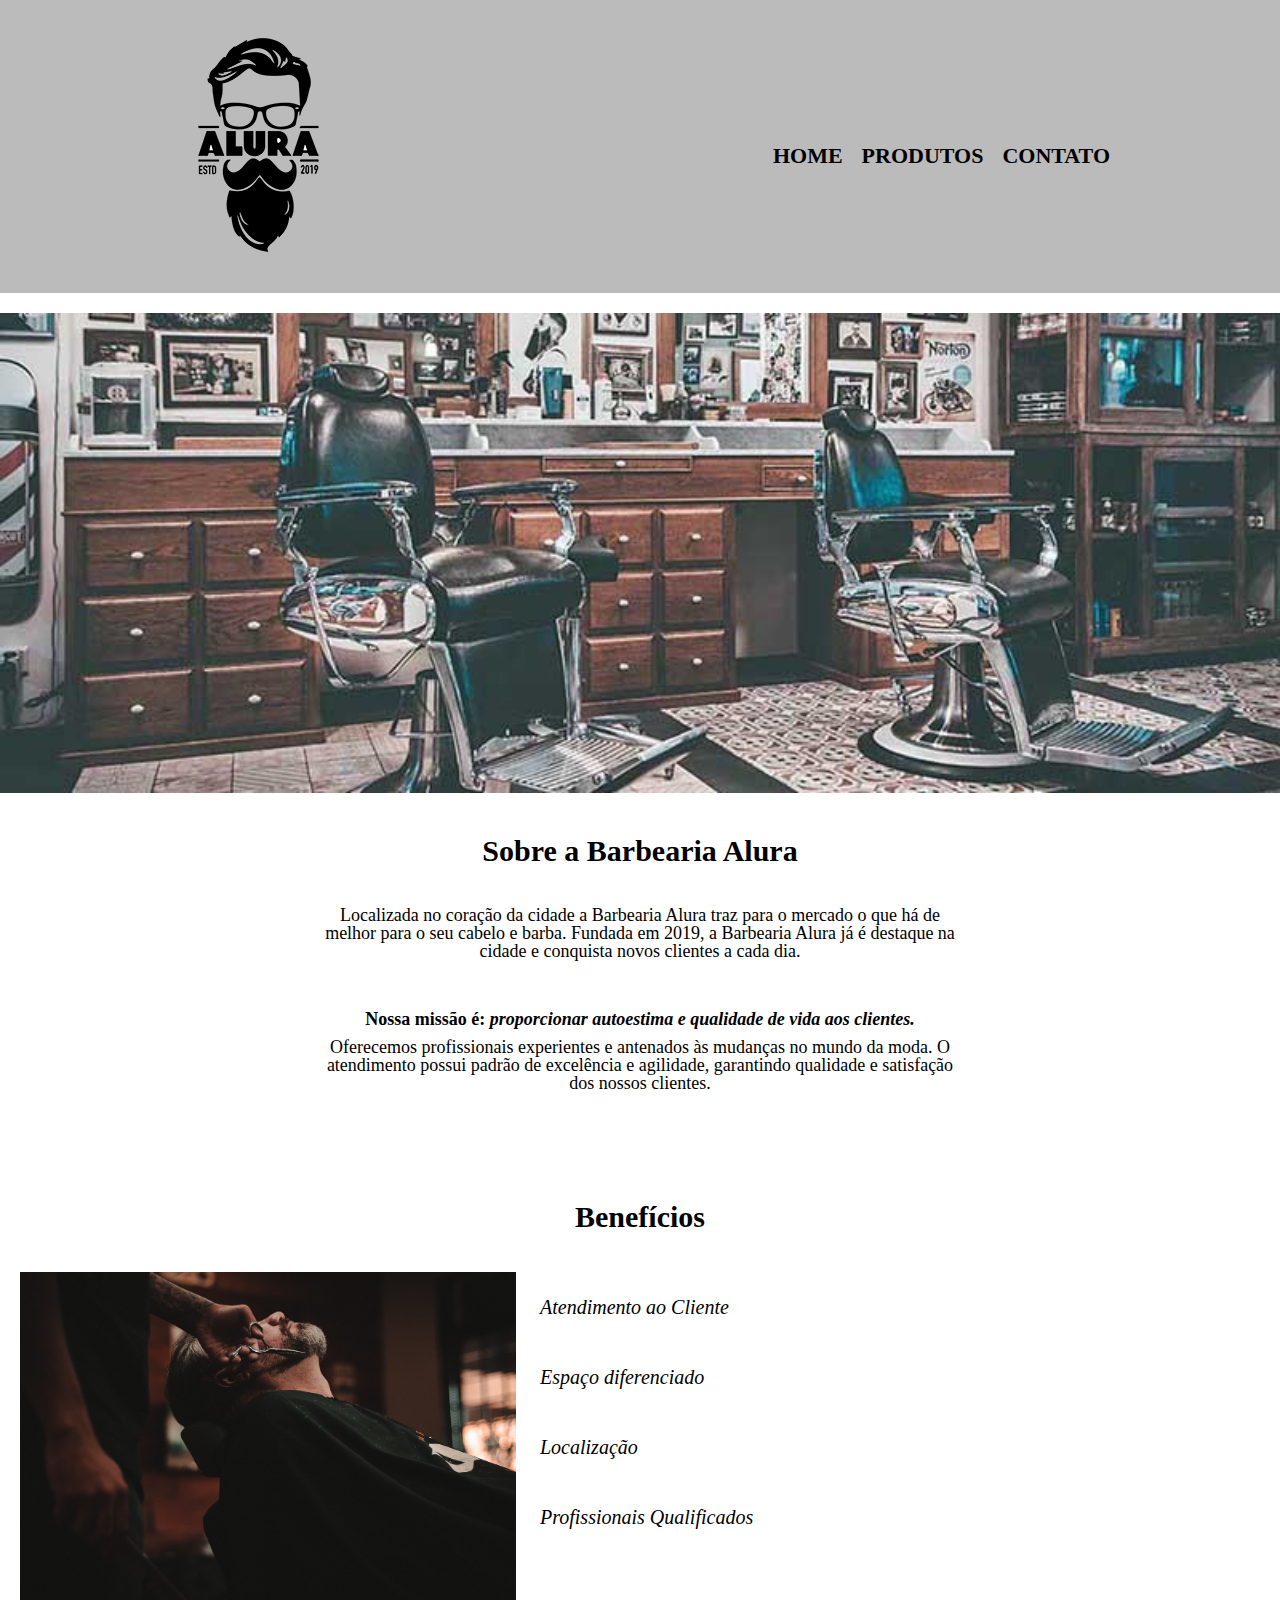
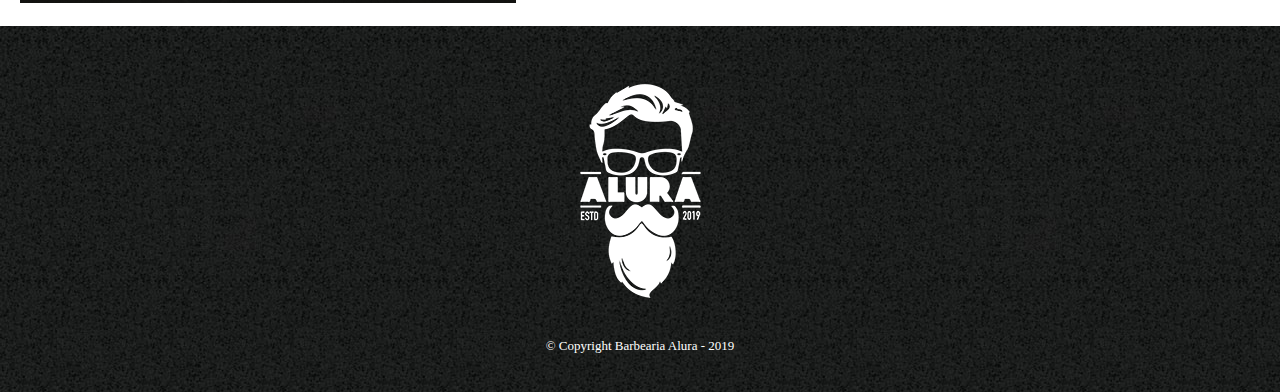
==== index.html @ 314c3d79 "Primeiro site" ====
<!DOCTYPE html>
<html lang="pt-br">
	<head>
		<meta charset="UTF-8">
		<title>Barbearia Alura</title>
		<link rel="stylesheet" href="reset.css">
		<link rel="stylesheet" href="home.css">
	</head>
	<body>
		<header>
			<div class="caixa">
				<h1><img src="logo.png"></h1>
				<nav>
					<ul>
						<li><a href="index.html">Home</a></li>
						<li><a href= "produtos.html">Produtos</a></li>
						<li><a href= "contato.html">Contato</a></li>
					</ul>
				</nav>
			</div>
		</header>

		<main>
			<img id= "banner" src="banner.jpg">
			<div class="principal">	
			
				<h2 class= "titulo-centralizado">Sobre a Barbearia Alura</h2>

				<p class= "paragrafo1">Localizada no coração da cidade a Barbearia Alura traz para o mercado o que há de melhor para o seu cabelo e barba. Fundada em 2019, a Barbearia Alura já é destaque na cidade e conquista novos clientes a cada dia.</p>

				<p  class= "paragrafo2">Nossa missão é: <em class= "italico"> proporcionar autoestima e qualidade de vida aos clientes.</em></p>

				<p class= "paragrafo1">Oferecemos profissionais experientes e antenados às mudanças no mundo da moda. O atendimento possui padrão de excelência e agilidade, garantindo qualidade e satisfação dos nossos clientes.</p>
			</div>
			<div class= "beneficios">
				<h2 class= "titulo-centralizado">Benefícios</h2>

				<img src= "beneficios.jpg" class= "imgbeneficios">

				<ul class= "lista">
					<li class= "itens">Atendimento ao Cliente</li>
					<li class= "itens">Espaço diferenciado</li>
					<li class= "itens">Localização</li>
					<li class= "itens">Profissionais Qualificados</li>
				</ul>

			</div>
		</main>

		<footer>
			<img src="logo-branco.png">
			<p class="copyright">&copy; Copyright Barbearia Alura - 2019</p>
		</footer>
	</body>
</html>
---- home.css ----
header {
	background: #bbbbbb;	
	padding: 20px 0;
}

.caixa {
	position: relative;
	width: 940px;
	margin: 0 auto;
}
nav {
	position: absolute;
	top: 125px;
	right: 0;
}

nav li {
	display: inline;
	margin: 0 0 0 15px; 
}

nav a {
	text-transform: uppercase;
	color: #000000;
	font-weight: bold;
	font-size: 22px;
	text-decoration: none;
}

nav a:hover {
	color: #C78C19;
	text-decoration: underline;
}

#banner {
	width: 100%;
	margin-top: 20px;
}

.titulo-centralizado {
	text-align: center;
	font-weight: bold;
	font-size: 30px;
	margin: 40px 0;
}

.principal {
	vertical-align: top;
	width: 50%;
	margin: 0 auto;
	text-align: center;
	font-size: 18px;
}

.paragrafo1 {
	margin-top: 10px;
	margin-bottom: 50px;

}

.paragrafo2 {
	font-weight: bold;
}

.italico {
	font-style: italic;
}


.beneficios {
	background: #ffffff;
	padding: 20px;
}

.imgbeneficios {
	width: 40%
}

.lista {
	font-style: italic;
	display: inline-block;
	vertical-align: top;
	width: 40%;
	margin: 0 auto;
	padding: 0 20px;
	font-size: 20px;
	line-height: 70px;
}

footer {
 	text-align: center;
 	background: url(bg.jpg);
 	padding: 40px 0;
 }

 .copyright {
 	color: #FFFFFF;
 	font-size: 13px;
 	margin-top: 20px;
 }
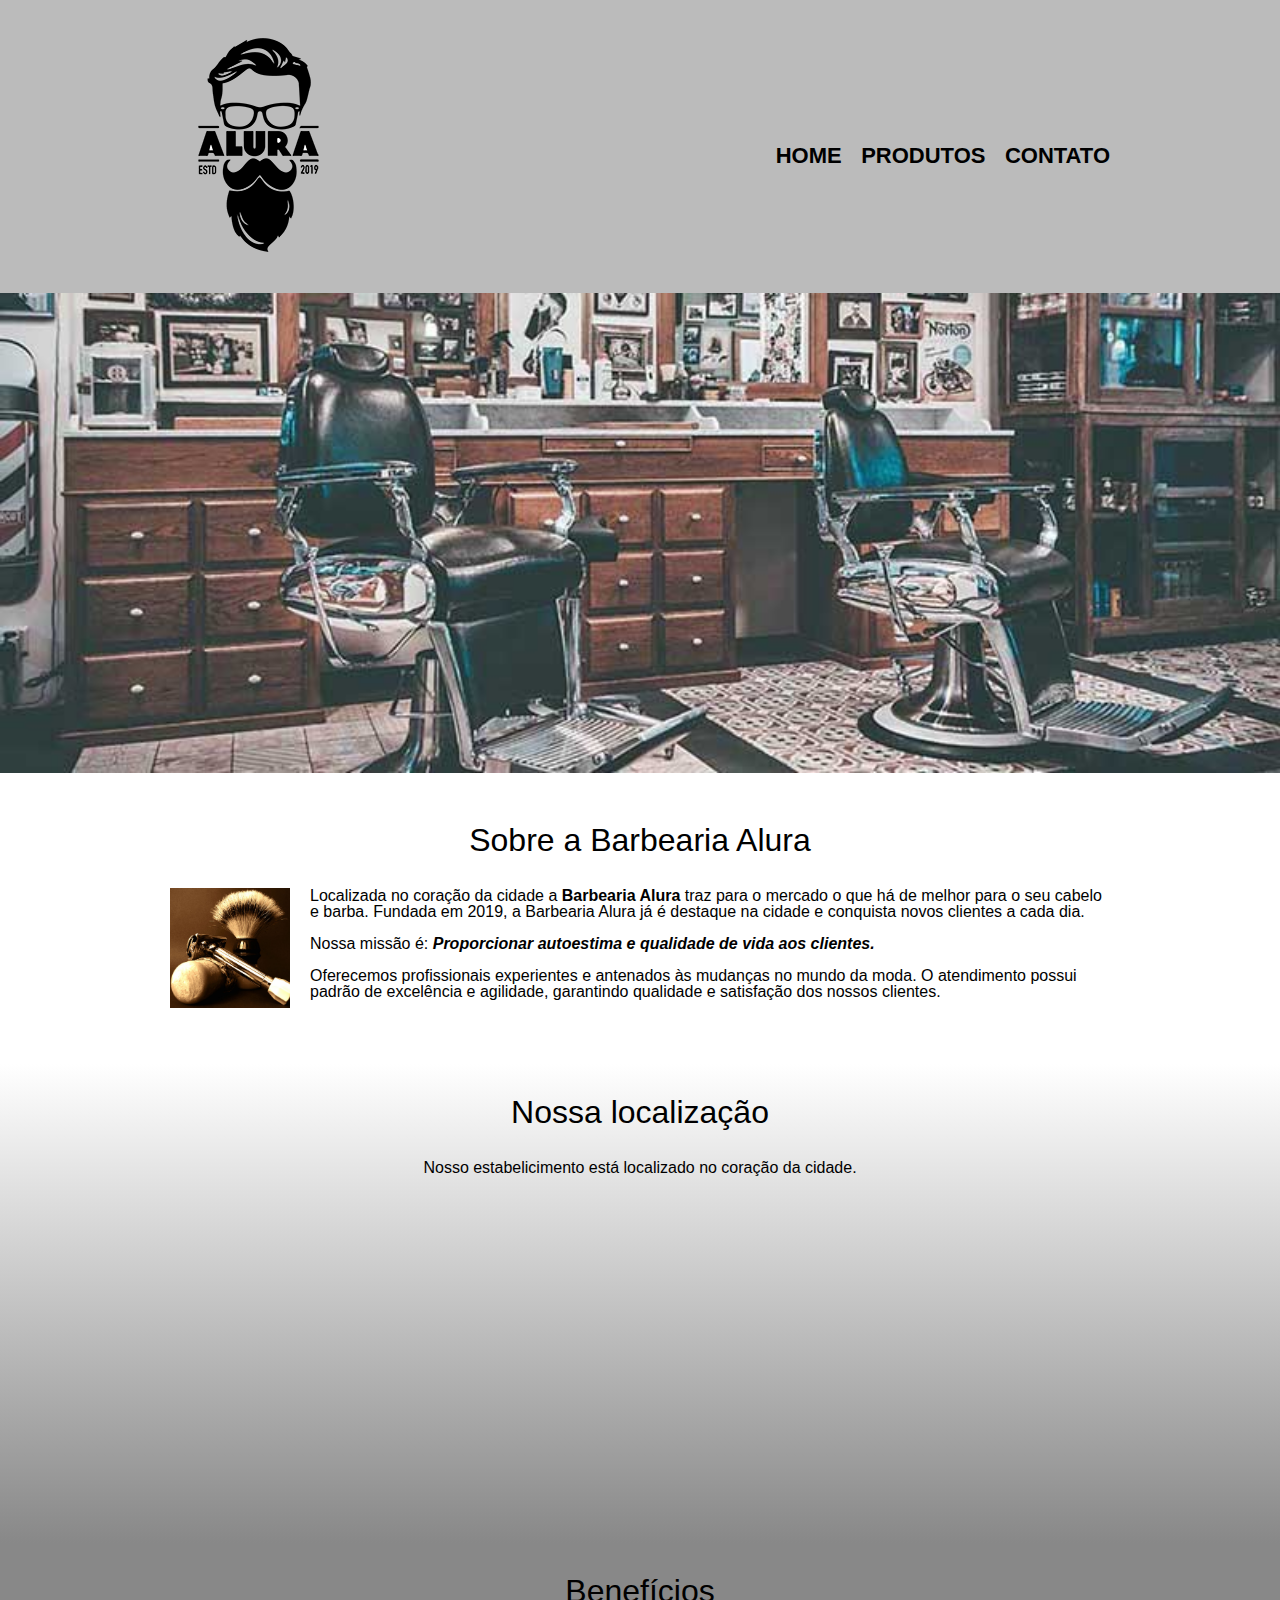
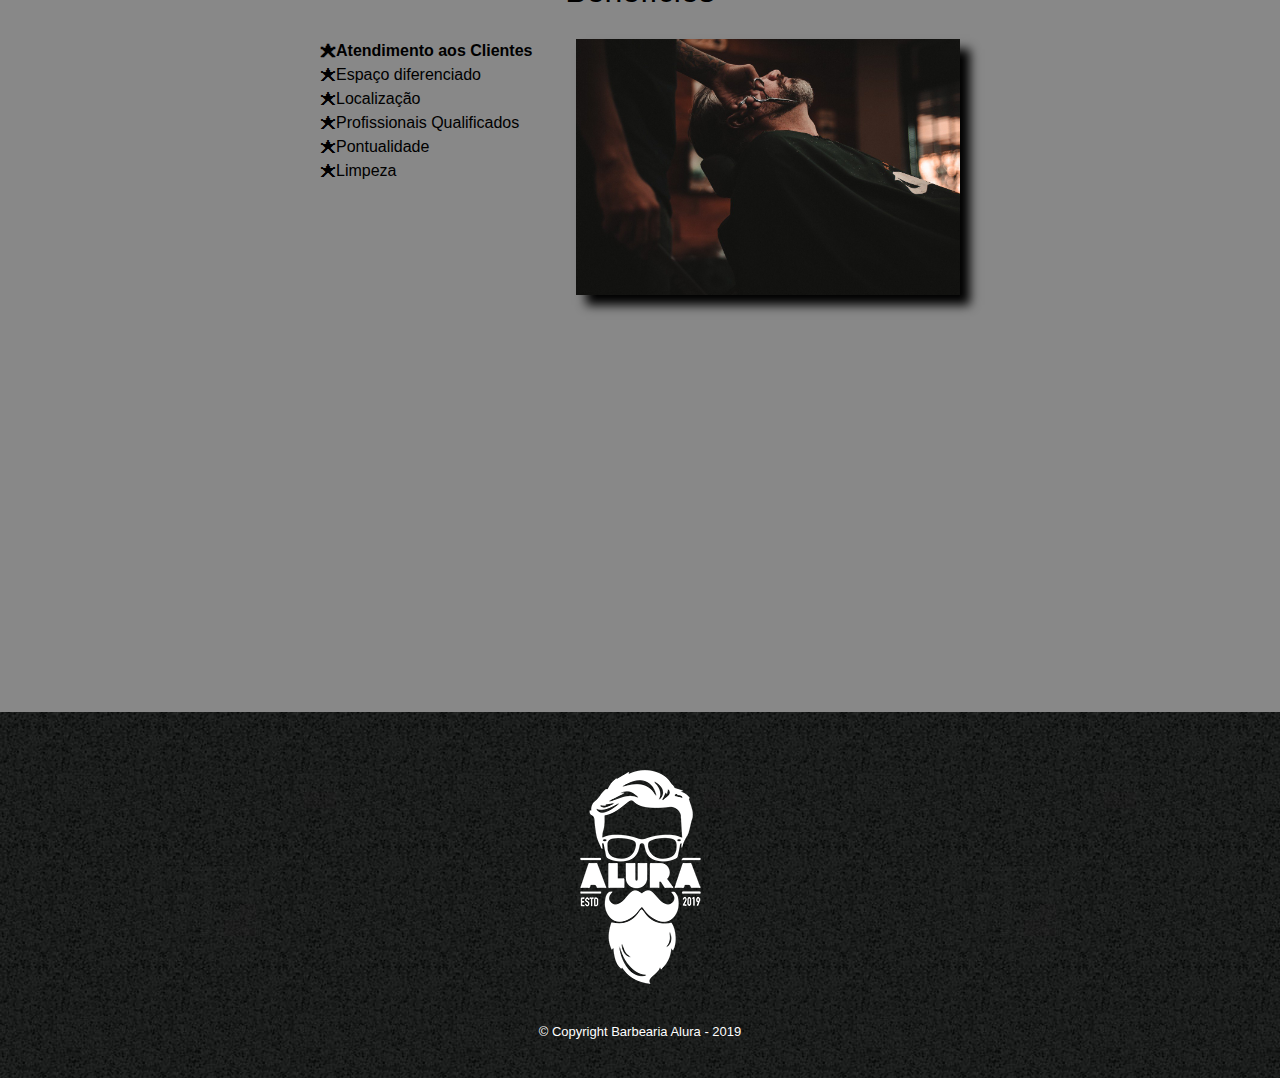
==== commit c7bf50f7: "Finalização do curso" ====
--- a/index.html
+++ b/index.html
@@ -2,9 +2,12 @@
 <html lang="pt-br">
 	<head>
 		<meta charset="UTF-8">
+		<meta name="viewport" content="width=device-width">
 		<title>Barbearia Alura</title>
+
 		<link rel="stylesheet" href="reset.css">
-		<link rel="stylesheet" href="home.css">
+		<link rel="stylesheet" href="style.css">
+		<link href="https://fonts.googleapis.com/css2?family=Montserrat:wght@300&display=swap" rel="stylesheet">
 	</head>
 	<body>
 		<header>
@@ -20,31 +23,48 @@
 			</div>
 		</header>
 
+		<img class= "banner" src="banner.jpg">
+
 		<main>
-			<img id= "banner" src="banner.jpg">
-			<div class="principal">	
+			<section class="principal">
+				<h2 class= "titulo-principal">Sobre a Barbearia Alura</h2>
+
+				<img class= "utensilios" src="utensilios.jpg" alt="Utensílios de um barbeiro">
+
+				<p>Localizada no coração da cidade a <strong>Barbearia Alura</strong> traz para o mercado o que há de melhor para o seu cabelo e barba. Fundada em 2019, a Barbearia Alura já é destaque na cidade e conquista novos clientes a cada dia.</p>
+
+				<p>Nossa missão é: <em><strong>Proporcionar autoestima e qualidade de vida aos clientes.</strong></em></p>
+
+				<p>Oferecemos profissionais experientes e antenados às mudanças no mundo da moda. O atendimento possui padrão de excelência e agilidade, garantindo qualidade e satisfação dos nossos clientes.</p>
+			</section>
+
+			<section class="mapa">
+				<h3 class="titulo-principal">Nossa localização</h3>
+				<p>Nosso estabelicimento está localizado no coração da cidade.</p>
+
+				<div class="mapa-conteudo">
+					<iframe src="https://www.google.com/maps/embed?pb=!1m18!1m12!1m3!1d14625.793842847399!2d-46.64121943022461!3d-23.588244300000003!2m3!1f0!2f0!3f0!3m2!1i1024!2i768!4f13.1!3m3!1m2!1s0x94ce5a2b2ed7f3a1%3A0xab35da2f5ca62674!2sCaelum%20-%20Escola%20de%20Tecnologia!5e0!3m2!1spt-BR!2sbr!4v1617063945290!5m2!1spt-BR!2sbr" width="100%" height="300" style="border:0;" allowfullscreen="" loading="lazy"></iframe>
+				</div>
+			</section>
+
+			<section class= "beneficios">
+				<h3 class= "titulo-principal">Benefícios</h3>
+
+				<div class="conteudo-beneficios">
+					<ul class="lista-beneficios">
+						<li class= "itens">Atendimento aos Clientes</li>
+						<li class= "itens">Espaço diferenciado</li>
+						<li class= "itens">Localização</li>
+						<li class= "itens">Profissionais Qualificados</li>
+						<li class= "itens">Pontualidade</li>
+						<li class= "itens">Limpeza</li>
+					</ul><img src= "beneficios.jpg" class= "imgbeneficios">
+				</div>
 			
-				<h2 class= "titulo-centralizado">Sobre a Barbearia Alura</h2>
-
-				<p class= "paragrafo1">Localizada no coração da cidade a Barbearia Alura traz para o mercado o que há de melhor para o seu cabelo e barba. Fundada em 2019, a Barbearia Alura já é destaque na cidade e conquista novos clientes a cada dia.</p>
-
-				<p  class= "paragrafo2">Nossa missão é: <em class= "italico"> proporcionar autoestima e qualidade de vida aos clientes.</em></p>
-
-				<p class= "paragrafo1">Oferecemos profissionais experientes e antenados às mudanças no mundo da moda. O atendimento possui padrão de excelência e agilidade, garantindo qualidade e satisfação dos nossos clientes.</p>
-			</div>
-			<div class= "beneficios">
-				<h2 class= "titulo-centralizado">Benefícios</h2>
-
-				<img src= "beneficios.jpg" class= "imgbeneficios">
-
-				<ul class= "lista">
-					<li class= "itens">Atendimento ao Cliente</li>
-					<li class= "itens">Espaço diferenciado</li>
-					<li class= "itens">Localização</li>
-					<li class= "itens">Profissionais Qualificados</li>
-				</ul>
-
-			</div>
+				<div class="video">
+					<iframe width="100%" height="315" src="https://www.youtube.com/embed/wcVVXUV0YUY" title="YouTube video player" frameborder="0" allow="accelerometer; autoplay; clipboard-write; encrypted-media; gyroscope; picture-in-picture" allowfullscreen></iframe>
+				</div>
+			</section>
 		</main>
 
 		<footer>
@@ -52,4 +72,6 @@
 			<p class="copyright">&copy; Copyright Barbearia Alura - 2019</p>
 		</footer>
 	</body>
-</html>+	</html>
+
+
--- a/style.css
+++ b/style.css
@@ -0,0 +1,293 @@
+body {
+	font-family: 'monteserrat', sans-serif;
+}
+
+header {
+	background: #bbbbbb;	
+	padding: 20px 0;
+}
+
+.caixa {
+	position: relative;
+	width: 940px;
+	margin: 0 auto;
+}
+nav {
+	position: absolute;
+	top: 125px;
+	right: 0;
+}
+
+nav li {
+	display: inline;
+	margin: 0 0 0 15px; 
+}
+
+nav a {
+	text-transform: uppercase;
+	color: #000000;
+	font-weight: bold;
+	font-size: 22px;
+	text-decoration: none;
+}
+
+nav a:hover {
+	color: #C78C19;
+	text-decoration: underline;
+}
+
+
+.produtos{
+	width: 940px;
+	margin: 0 auto;
+	padding: 50px 0;
+}
+.produtos li {
+	display: inline-block;
+	text-align: center;
+	width: 30%;
+	vertical-align: top;
+	margin: 0 1.5%;
+	padding: 30px 20px;
+	box-sizing: border-box;
+	border: #000000 2px solid;
+	border-radius: 10px;
+}
+
+.produtos li:hover {
+	border-color: #C78C19
+}
+
+.produtos li:active {
+	border-color: #088C19;
+}
+
+.produtos li:hover h2 {
+	font-size: 32px;
+}
+
+.produtos h2 {
+	font-size: 25px;
+	font-weight: bold;
+}
+
+.descricao-produto {
+	font-size: 18px;
+}
+ .preço-produto {
+ 	font-size: 30px;
+	font-weight: bold;
+	margin-top: 10px;
+ }
+
+.formulario  {
+	position: relative;
+	width: 940px;
+	margin: 0 auto;
+}
+
+form {
+	margin: 40px;
+}
+
+form label, form legend {
+	display: block;
+	font-size: 20px;
+	margin-bottom: 10px;
+	margin-top: 20px;
+}
+
+.input-padrao {
+	display: block;
+	margin-bottom: 10px;
+	padding: 10px 25px;
+	width: 50%;
+}
+
+.select {
+	margin-top: 10px;
+}
+
+.checkbox {
+	margin: 20px 0;
+}
+
+.enviar {
+	width: 40%;
+	padding: 15px 0;
+	background: orange;
+	color: white;
+	font-weight: bold;
+	font-size: 18px;
+	border: none;
+	border-radius: 5px;
+	transition: 1s all;
+	cursor: pointer;
+}
+
+.enviar:hover {
+	background: darkorange;
+	transform: scale(1.1);
+}
+
+table {
+	margin: 20px 0 40px;
+}
+
+thead {
+	background: #555555;
+	color: white;
+	font-weight: bold;
+}
+
+td, th {
+	border: 1px solid #000000;
+	padding: 8px 15px;
+}
+
+/* css da página inicial */
+
+.banner {
+	width: 100%;
+}
+
+.titulo-principal {
+	text-align: center;
+	font-size: 2em;
+	margin: 0 0 1em;
+	clear: left;
+}
+
+.utensilios {
+	width: 120px;
+	float: left;
+	margin: 0 20px 20px 0;
+}
+
+.principal {
+	padding: 3em 0;
+	background: #FFFFFF;
+	width: 940px;
+	margin: 0 auto;
+}
+
+.principal p {
+	margin: 0 0 1em;
+}
+
+.principal strong {
+	font-weight: bold;
+}
+
+.principal em {
+	font-style: italic;
+}
+
+.beneficios {
+	padding: 2em 0;
+	background: #888888;
+}
+
+.conteudo-beneficios {
+	width: 640px;
+	margin: 0 auto;
+}
+
+.lista-beneficios {
+	width: 40%;
+	display: inline-block;
+	vertical-align: top;
+}
+
+.imgbeneficios {
+	width: 60%;
+	box-shadow: 10px 10px 10px #000000;
+}
+
+.imgbeneficios:hover {
+	opacity: 0.7;
+	transition: 400ms;
+}
+
+.itens {
+	line-height: 1.5;
+}
+
+.itens:before {
+	content: "🟊";
+}
+
+.itens:first-child {
+	font-weight: bold;
+}
+
+.mapa {
+	padding: 2em 0;
+	background: linear-gradient(#FFFFFF, #888888);
+}
+
+.mapa-conteudo {
+	width: 940px;
+	margin: 0 auto;
+}
+
+.mapa p {
+	margin: 0 0 2em;
+	text-align: center;
+}
+
+.video {
+	width: 560px;
+	margin: 2em auto;
+}
+
+ footer {
+ 	text-align: center;
+ 	background: url(bg.jpg);
+ 	padding: 40px 0;
+ }
+
+ .copyright {
+ 	color: #FFFFFF;
+ 	font-size: 13px;
+ 	margin-top: 20px;
+ }
+
+ @media screen and (max-width: 480px) {
+ 	.caixa, .principal, .conteudo-beneficios, .mapa-conteudo, .video, .produtos, .produtos li, .formulario, .checkbox, .select {
+ 		width: auto;
+ 	}
+
+ 	h1 {
+ 		text-align: center;
+ 	}
+
+ 	nav {
+ 		position: static;
+ 	}
+
+ 	.lista-beneficios, .imgbeneficios, .input-padrao, .enviar {
+ 		width: 100%;
+ 	}
+
+ 	.produtos li{
+ 		display: block;
+ 		margin: 20px;
+ 	}
+
+ 	.formulario {
+ 		position: static;
+ 	}
+
+ 	.input-padrao {
+ 		padding: 5px;
+ 	}
+
+ 	.input-padrao  {
+ 		padding: 5px;
+ 	}
+
+ 	table {
+ 		margin: 10px auto;
+ 	}
+}
